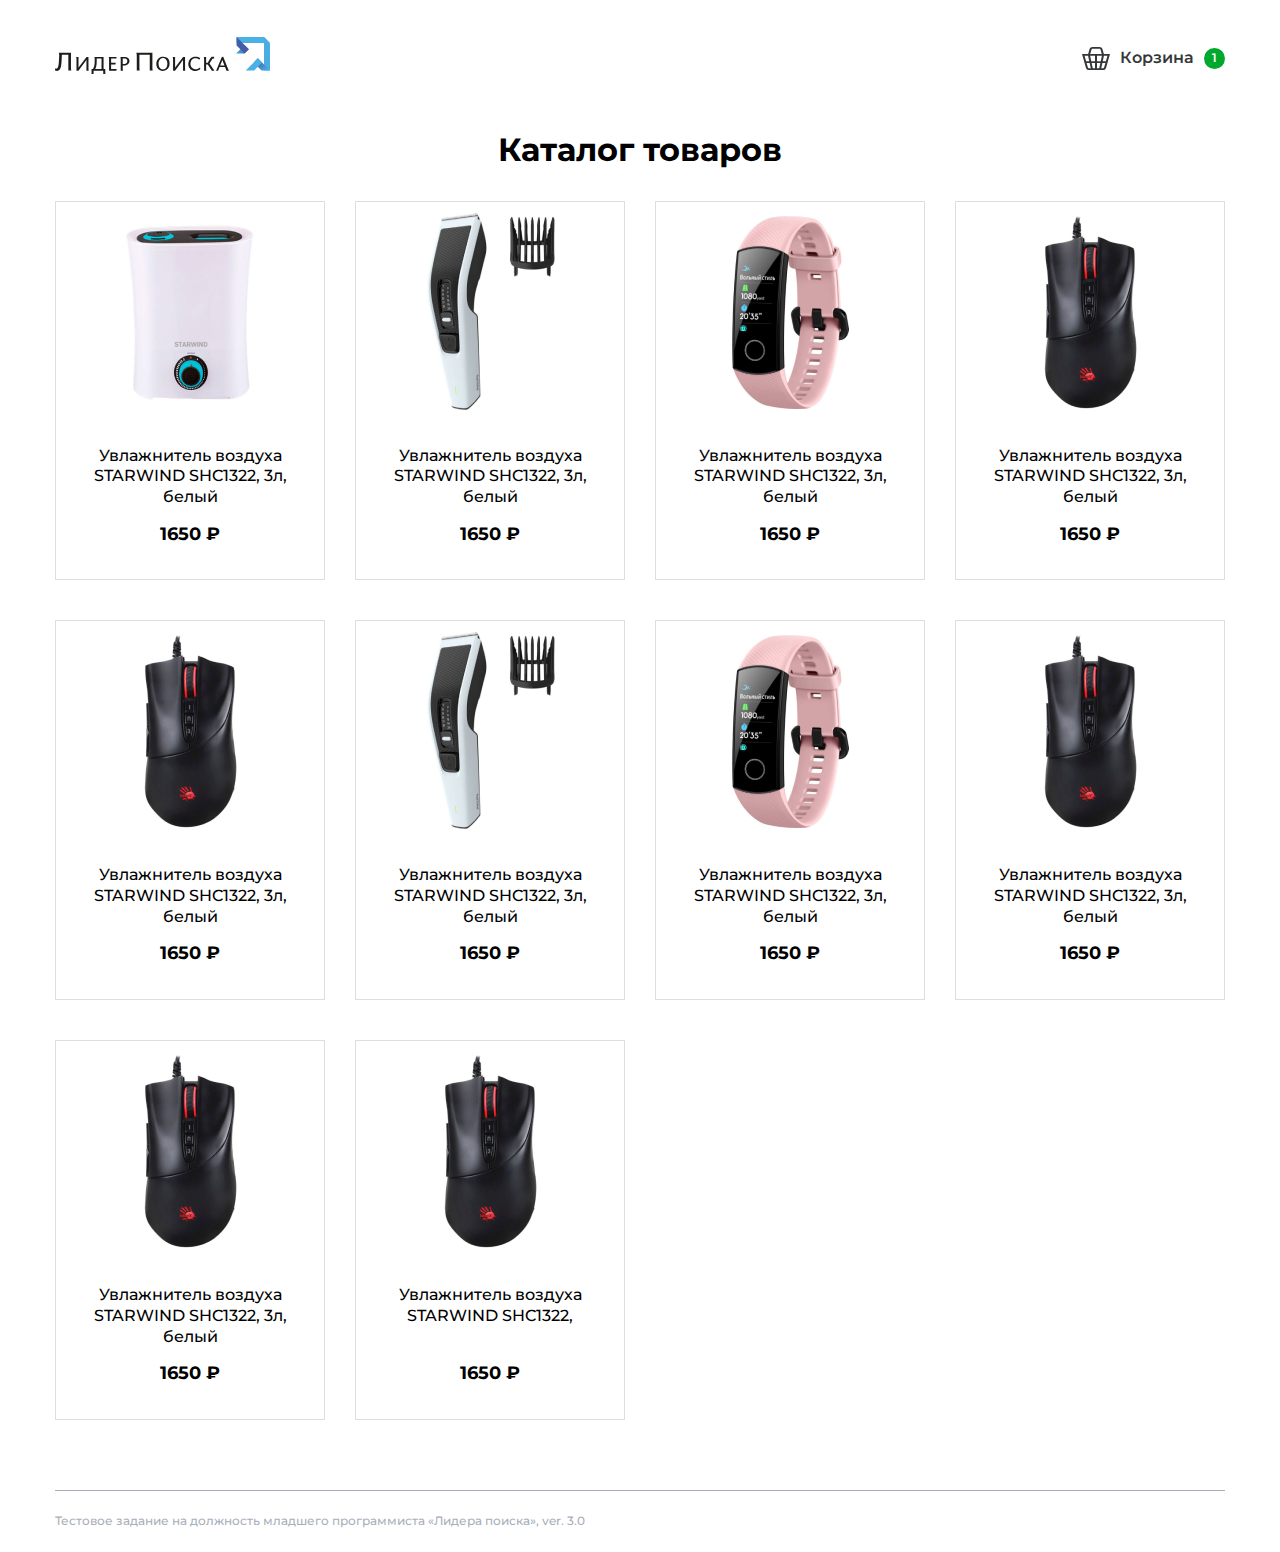
==== index.html @ b1111d34 "start" ====
<!DOCTYPE html>
<html lang="ru">
<head>
    <meta charset="UTF-8">
    <meta http-equiv="X-UA-Compatible" content="IE=edge">
    <meta name="viewport" content="width=device-width, initial-scale=1.0">
    <title>ЛидерПоиска</title>
    <link rel="icon" type="favicon.png" href="favicon.png" />
    <link rel="preconnect" href="https://fonts.googleapis.com">
    <link rel="preconnect" href="https://fonts.gstatic.com" crossorigin>
    <link href="https://fonts.googleapis.com/css2?family=Montserrat:ital,wght@0,100;0,200;0,300;0,400;0,500;0,600;0,700;0,800;0,900;1,100;1,200;1,300;1,400;1,500;1,600;1,700;1,800;1,900&display=swap" rel="stylesheet">
    <link rel="stylesheet" href="style/style.css">
    <link rel="stylesheet" href="style/mobile.css">
</head>
<body>
    <header>
        <div class="header container">
            <div class="logo">
                <a href="#" class="img">
                    <img src="image/logo.svg" alt="">
                </a>
            </div>
            <a href="cart" class="header-cart">
                <svg width="28" height="23" viewBox="0 0 28 23" fill="none" xmlns="http://www.w3.org/2000/svg">
                    <path d="M21.8699 7.07692L20.4234 2.00808C20.2588 1.43436 19.8798 0.925163 19.3465 0.561352C18.8132 0.197541 18.1562 -3.38738e-05 17.4798 4.3561e-09H10.5202C9.84385 -3.38738e-05 9.18684 0.197541 8.65353 0.561352C8.12022 0.925163 7.74118 1.43436 7.57659 2.00808L6.13006 7.07692H0L3.97543 20.9919C4.14002 21.5656 4.51906 22.0748 5.05237 22.4386C5.58568 22.8025 6.24269 23 6.91908 23H21.0809C21.7573 23 22.4143 22.8025 22.9476 22.4386C23.4809 22.0748 23.86 21.5656 24.0246 20.9919L28 7.07692H21.8699ZM12.9884 15.9231V21.2308H10.7934L9.65029 15.9231H12.9884ZM9.27601 14.1538L8.13295 8.84615H12.9884V14.1538H9.27601ZM15.0116 15.9231H18.3497L17.2066 21.2308H15.0116V15.9231ZM15.0116 14.1538V8.84615H19.8671L18.724 14.1538H15.0116ZM21.9205 8.84615H25.4104L23.8931 14.1538H20.7775L21.9205 8.84615ZM9.53902 2.44154C9.5944 2.24526 9.72499 2.0715 9.90904 1.94917C10.0931 1.82685 10.3195 1.76334 10.5506 1.76923H17.5101C17.7412 1.76334 17.9676 1.82685 18.1517 1.94917C18.3357 2.0715 18.4663 2.24526 18.5217 2.44154L19.7861 7.07692H8.21387L9.53902 2.44154ZM6.07948 8.84615L7.22254 14.1538H4.10694L2.5896 8.84615H6.07948ZM5.90751 20.5585L4.61272 15.9231H7.6474L8.78035 21.2308H6.91908C6.688 21.2367 6.46159 21.1732 6.27754 21.0508C6.09349 20.9285 5.9629 20.7547 5.90751 20.5585ZM22.0318 20.5585C21.9789 20.7459 21.8574 20.9131 21.6857 21.0345C21.514 21.1559 21.3016 21.2248 21.0809 21.2308H19.2702L20.4032 15.9231H23.4379L22.0318 20.5585Z" fill="#35383A"/>
                </svg>
                <div>Корзина</div>
                <span>1</span>
            </a>
        </div>
    </header>

    <main>
        <div class="product container">
            <h1>Каталог товаров</h1>
            <div class="info-block">
                <div class="block">
                    <div class="img">
                        <img src="image/product/image1.png" alt="">
                    </div>
                    <span class="desc">Увлажнитель воздуха STARWIND SHC1322, 3л, белый</span>
                    <div class="price">1650 ₽</div>
                    <div class="addBtn">Добавить в корзину</div>
                </div>
                <div class="block">
                    <div class="img">
                        <img src="image/product/image2.png" alt="">
                    </div>
                    <span class="desc">Увлажнитель воздуха STARWIND SHC1322, 3л, белый</span>
                    <div class="price">1650 ₽</div>
                    <div class="addBtn">Добавить в корзину</div>
                </div>
                <div class="block">
                    <div class="img">
                        <img src="image/product/image3.png" alt="">
                    </div>
                    <span class="desc">Увлажнитель воздуха STARWIND SHC1322, 3л, белый</span>
                    <div class="price">1650 ₽</div>
                    <div class="addBtn">Добавить в корзину</div>
                </div>
                <div class="block">
                    <div class="img">
                        <img src="image/product/image4.png" alt="">
                    </div>
                    <span class="desc">Увлажнитель воздуха STARWIND SHC1322, 3л, белый</span>
                    <div class="price">1650 ₽</div>
                    <div class="addBtn">Добавить в корзину</div>
                </div>
                <div class="block">
                    <div class="img">
                        <img src="image/product/image4.png" alt="">
                    </div>
                    <span class="desc">Увлажнитель воздуха STARWIND SHC1322, 3л, белый</span>
                    <div class="price">1650 ₽</div>
                    <div class="addBtn">Добавить в корзину</div>
                </div>
                <div class="block">
                    <div class="img">
                        <img src="image/product/image2.png" alt="">
                    </div>
                    <span class="desc">Увлажнитель воздуха STARWIND SHC1322, 3л, белый</span>
                    <div class="price">1650 ₽</div>
                    <div class="addBtn">Добавить в корзину</div>
                </div>
                <div class="block">
                    <div class="img">
                        <img src="image/product/image3.png" alt="">
                    </div>
                    <span class="desc">Увлажнитель воздуха STARWIND SHC1322, 3л, белый</span>
                    <div class="price">1650 ₽</div>
                    <div class="addBtn">Добавить в корзину</div>
                </div>
                <div class="block">
                    <div class="img">
                        <img src="image/product/image4.png" alt="">
                    </div>
                    <span class="desc">Увлажнитель воздуха STARWIND SHC1322, 3л, белый</span>
                    <div class="price">1650 ₽</div>
                    <div class="addBtn">Добавить в корзину</div>
                </div>
                <div class="block">
                    <div class="img">
                        <img src="image/product/image4.png" alt="">
                    </div>
                    <span class="desc">Увлажнитель воздуха STARWIND SHC1322, 3л, белый</span>
                    <div class="price">1650 ₽</div>
                    <div class="addBtn">Добавить в корзину</div>
                </div>
                <div class="block">
                    <div class="img">
                        <img src="image/product/image4.png" alt="">
                    </div>
                    <span class="desc">Увлажнитель воздуха STARWIND SHC1322,</span>
                    <div class="price">1650 ₽</div>
                    <div class="addBtn">Добавить в корзину</div>
                </div>
            </div>
        </div>
    </main>

    <footer>
        <div class="footer container">
            <span>Тестовое задание на должность младшего программиста «Лидера поиска», ver. 3.0</span>
        </div>
    </footer>
</body>
</html>
---- style/style.css ----
:root {
    --bg: #ffffff;
    --blue: #296DC1;
    --green: #00A82D;
    --black: #000000;
    --border: #DEDEDE;
    --border2: #A8AFBB;
    --white: #ffffff;
    --text: #35383A;
}

* {
    box-sizing: border-box;
}

html,
body {
    margin: 0;
    padding: 0;
}

body {
    background-color: var(--bg);
    font-family: 'Montserrat', sans-serif;
    font-weight: 500;
    font-size: 16px;
    line-height: 130%;
}

.container {
    width: 1170px;
    margin: 0 auto;
}

.flex {
    display: flex;
}
.aic {
    align-items: center;
}
.jcsb {
    justify-content: space-between;
}
.flex1 {
    flex: 1;
}

a {
    text-decoration: none;
    color: var(--black);
    display: block;
    transition: all .3s;
}
a:hover {
    color: var(--green);
}

h1 {
    margin: 0;
}

header {
    margin: 37px 0;
    color: var(--text);
}

header .header {
    display: flex;
    justify-content: space-between;
    align-items: center;
}

header .header .header-cart {
    font-weight: 600;
    display: flex;
    align-items: center;
    transition: all .3s;
    color: var(--text);
    cursor: pointer;
}

header .header .header-cart:hover {
    color: var(--green);
}

header .header .header-cart svg path {
    fill: var(--text);
    transition: all .3s;
}

header .header .header-cart:hover svg path {
    fill: var(--green);
}

header .header .header-cart svg {
    width: 28px;
    height: 23px;
    object-fit: contain;
    margin-right: 10px;
    transition: all .3s;
}

header .header .header-cart span {
    background-color: var(--green);
    border-radius: 50%;
    font-size: 12px;
    color: var(--white);
    margin-left: 10px;
    display: flex;
    justify-content: center;
    align-items: center;
    width: 21px;
    height: 21px;
    overflow: hidden;
}

main .product,
main .cart {
    margin-top: 60px;
}

.product h1,
.cart h1 {
    text-align: center;
}

.product .info-block {
    display: grid;
    grid-template-columns: repeat(4, 1fr);
    column-gap: 30px;
}

.product .info-block .block {
    margin-top: 40px;
    text-align: center;
    padding: 10px 35px 35px;
    border: 1px solid var(--border);
    position: relative;
    overflow: hidden;
    transition: all .3s;
}

.product .info-block .block:hover {
    padding: 10px 35px;
}

.product .info-block .block:hover .img {
    margin-bottom: 4px;
}

.product .info-block .block:hover .addBtn {
    display: block;
    opacity: 1;
}

.product .info-block .block:first-of-type,
.product .info-block .block:nth-child(5n) {
    margin-left: 0;
}

.product .info-block .block:nth-child(4n) {
    margin-right: 0;
}

.product .info-block .block .img {
    margin-bottom: 34px;
    width: 200px;
    height: 200px;
    transition: all .5s;
}

.product .info-block .block .img img {
    width: 100%;
    height: 100%;
    object-fit: contain;
}

.product .info-block .block .desc {
    display: block;
    margin-bottom: 15px;
    transition: all .5s;
    height: 63px;
    overflow: hidden;
}

.product .info-block .block .price {
    font-size: 18px;
    font-weight: 700;
}

.product .info-block .block .addBtn {
    background-color: var(--blue);
    color: var(--white);
    font-size: 12px;
    width: calc(100% - 70px);
    padding: 12px 5px;
    text-transform: uppercase;
    letter-spacing: 0.05em;
    font-weight: 600;
    margin-top: 15px;
    cursor: pointer;
    position: absolute;
    left: 50%;
    opacity: 0;
    transform: translateX(-50%);
    z-index: 1;
    transition: all .5s;
}

footer {
    margin-top: 70px;
    color: var(--border2);
    font-size: 12px;
}

footer .footer {
    padding: 20px 0;
    border-top: 1px solid var(--border2);
}

.cart .info-block {
    display: flex;
    flex-wrap: wrap;
}

.cart .info-block .block {
    display: flex;
    align-items: center;
    justify-content: space-between;
    width: 100%;
    margin-top: 40px;
    padding-bottom: 40px;
    border-bottom: 1px solid var(--border2);
}

.cart .info-block .block .img {
    width: 125px;
    height: 150px;
    margin-right: 64px;
}

.cart .info-block .block .img img {
    width: 100%;
    height: 100%;
    object-fit: contain;
}

.cart .panel {
    display: flex;
    align-items: center;
    border: 1px solid var(--border2);
}
.cart .panel .quantity {
    margin: 0 30px;
}
.cart .panel .navigation {
    position: relative;
    font-size: 40px;
    font-weight: 200;
    padding: 10px;
    width: 40px;
    height: 40px;
    cursor: pointer;
}
.cart .panel .navigation:hover {
    background-color: var(--blue);
}
.cart .panel .navigation::before {
    content: '';
    position: absolute;
    left: 50%;
    top: 50%;
    width: 18px;
    height: 18px;
    background-repeat: no-repeat;
    background-size: contain;
    transform: translate(-50%, 0);
}
.cart .panel .minus.navigation::before {
    background-image: url('../image/minus.svg');
}
.cart .panel .plus.navigation::before {
    background-image: url('../image/plus.svg');
    transform: translate(-50%, -50%);
}

.cart .panel .minus.navigation:hover::before {
    background-image: url('../image/minusW.svg');
}
.cart .panel .plus.navigation:hover::before {
    background-image: url('../image/plusW.svg');
}

.cart .panel .minus.navigation {
    border-right: 1px solid var(--border2);
}
.cart .panel .plus.navigation {
    border-left: 1px solid var(--border2);
}

.cart .info-block .block .desc {
    max-width: 274px;
}

.cart .info-block .block .price {
    font-weight: 700;
    font-size: 18px;
}

.cart .info-block .block .close {
    cursor: pointer;
    margin-right: 17px;
    padding: 10px 13px;
    box-sizing: content-box;
}

.cart .info-block .block .close svg {
    fill: var(--black);
    width: 21px;
    height: 21px;
    object-fit: cover;
    transform: translateY(3px);
}

.cart .info-block .block .close:hover {
    background-color: var(--blue);
}
.cart .info-block .block .close:hover svg {
    fill: var(--white);
}

.cart .sum {
    width: 100%;
    margin: 30px 47px 0 0;
    text-align: right;
}

.addProduct {
    background-color: var(--green)!important;
}
---- style/mobile.css ----
@media screen and (max-width: 1170px) {
    .container {
        width: 930px;
    }
    .product .info-block .block {
        padding: 10px 20px 35px;
    }
    .product .info-block .block:hover {
        padding-right: 20px;
        padding-left: 20px;
    }
    .product .info-block .block .img {
        width: 100%;
        height: 180px;
    }
    .product .info-block .block .addBtn {
        width: calc(100% - 40px);
        letter-spacing: normal;
    }
    .product .info-block .block .price {
        margin-bottom: 10px;
    }
}

@media screen and (max-width: 930px) {
    .container {
        width: 630px;
    }
    .product .info-block {
        grid-template-columns: repeat(3, 1fr);
        column-gap: 20px;
    }
    .product .info-block .block .img {
        height: 130px;
    }
    .product .info-block .block .desc {
        font-size: 14px;
    }
    .product .info-block .block .addBtn {
        width: 100%;
    }
    .product .info-block .block:hover {
        padding: 10px 20px 15px;
    }
    .product .info-block .block:hover .addBtn {
        bottom: 0;
    }
    .product .info-block .block .addBtn {
        bottom: -100px;
    }
}

@media screen and (max-width: 690px) {
    .container {
        width: 510px;
    }
    .product .info-block {
        grid-template-columns: repeat(1, 1fr);
        column-gap: 0;
    }
    .product.container {
        width: 450px;
    }
    .product .info-block .block {
        padding: 20px 25px;
    }
    .product .info-block .block .img {
        height: 400px;
        margin-bottom: 15px;
    }
    .product .info-block .block .desc {
        font-size: 16px;
        height: auto;
    }
    .product .info-block .block .price {
        margin-bottom: 20px;
    }
    .product .info-block .block .addBtn {
        position: initial;
        opacity: 1;
        transform: none;
        display: inline;
        padding: 13px 12px;
        margin-top: 15px;
        letter-spacing: 0.05em;
    }
}

@media screen and (max-width: 510px) {
    .container,
    .product.container {
        width: 90%;
    }
    header .header .header-cart div {
        display: none;
    }
    header .header .header-cart svg {
        margin-right: 8px;
    }
    header .header .header-cart span {
        margin-left: 0;
    }
    .product .info-block .block .img {
        height: auto;
    }
    .product h1, .cart h1 {
        font-size: 26px;
    }
    header {
        margin: 29px 0;
    }
}
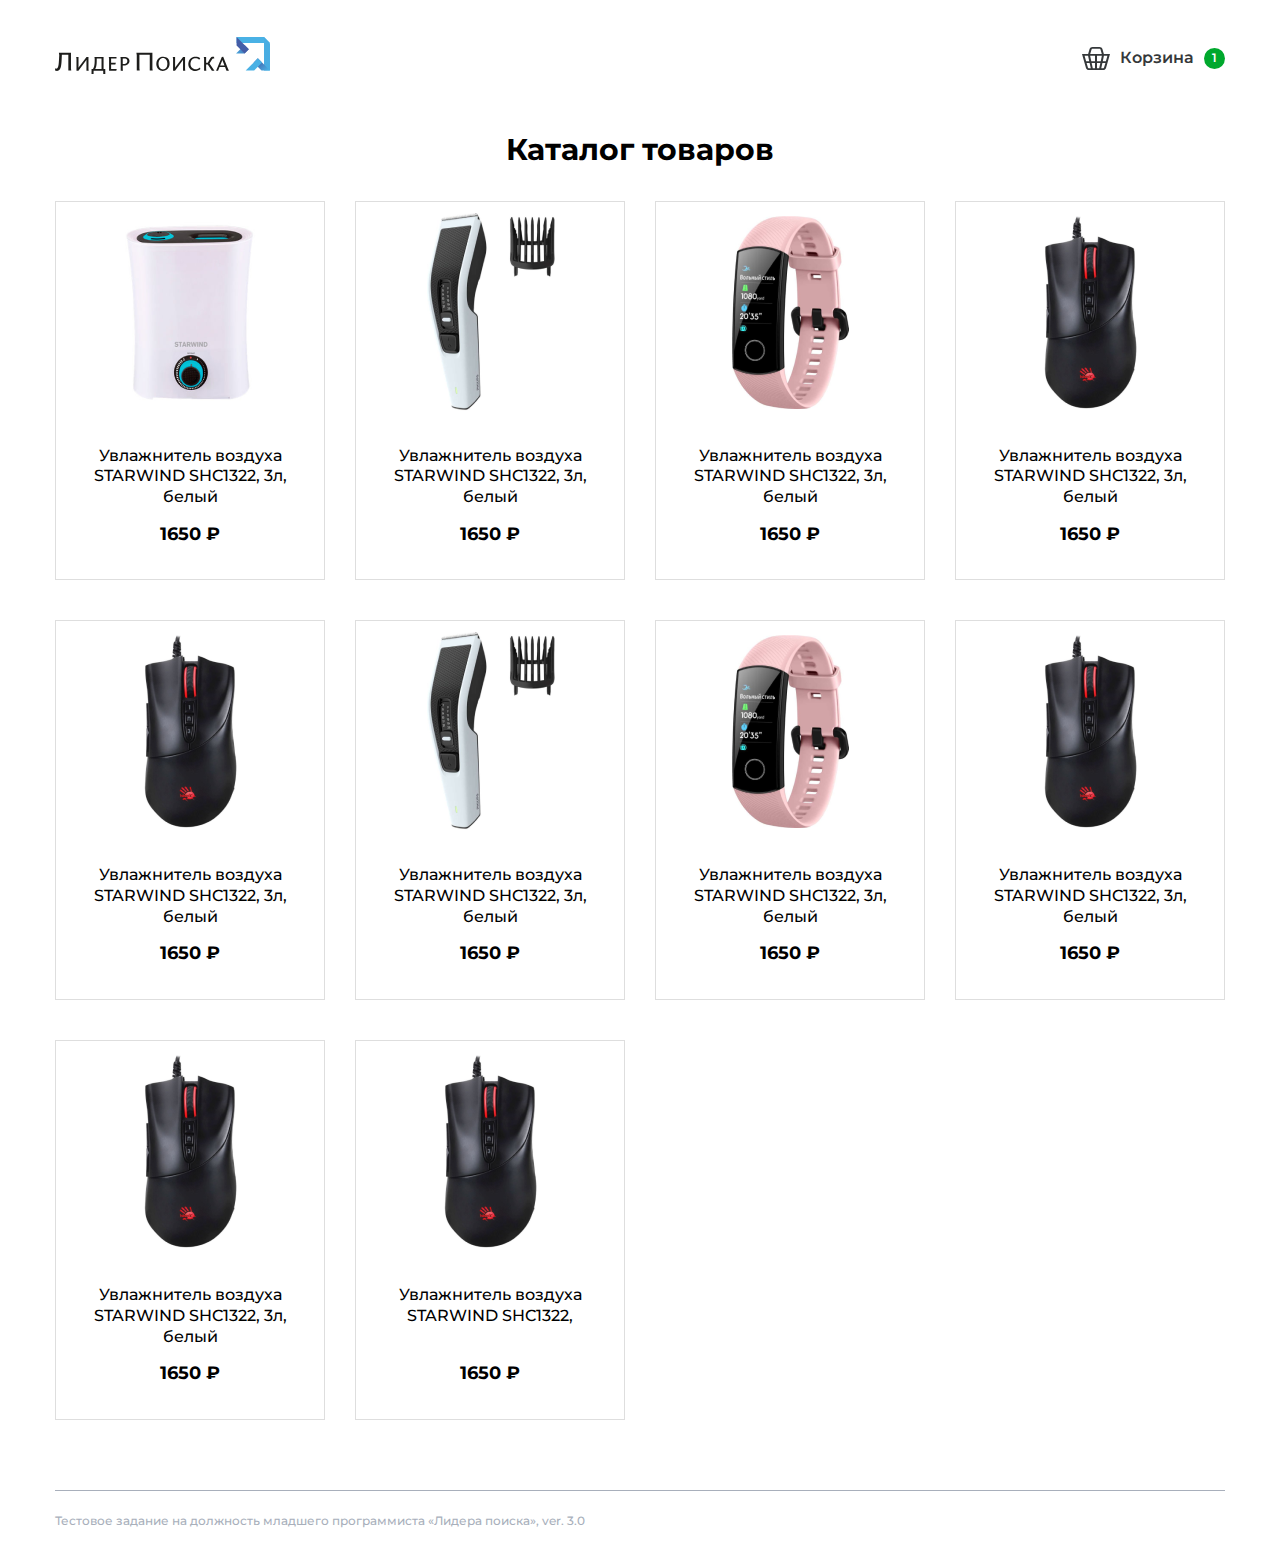
==== commit 4c03c4e9: "new" ====
--- a/index.html
+++ b/index.html
@@ -31,7 +31,7 @@
     </header>
 
     <main>
-        <div class="product container">
+        <section class="product container">
             <h1>Каталог товаров</h1>
             <div class="info-block">
                 <div class="block">
@@ -115,7 +115,7 @@
                     <div class="addBtn">Добавить в корзину</div>
                 </div>
             </div>
-        </div>
+        </section>
     </main>
 
     <footer>
@@ -123,5 +123,8 @@
             <span>Тестовое задание на должность младшего программиста «Лидера поиска», ver. 3.0</span>
         </div>
     </footer>
+
+<script src="https://code.jquery.com/jquery-3.6.0.min.js"></script>
+<script src="js/script.js"></script>
 </body>
 </html>--- a/style/style.css
+++ b/style/style.css
@@ -1,5 +1,6 @@
 :root {
     --bg: #ffffff;
+    --bg2: #F2F5F9;
     --blue: #296DC1;
     --green: #00A82D;
     --black: #000000;
@@ -7,6 +8,7 @@
     --border2: #A8AFBB;
     --white: #ffffff;
     --text: #35383A;
+    --focus: #4892EC;
 }
 
 * {
@@ -56,7 +58,12 @@
 }
 
 h1 {
+    font-size: 30px;
     margin: 0;
+}
+h2 {
+    margin: 0;
+    font-size: 26px;
 }
 
 header {
@@ -333,8 +340,56 @@
     width: 100%;
     margin: 30px 47px 0 0;
     text-align: right;
+    font-weight: 700;
+    font-size: 30px;
+    display: block;
 }
 
 .addProduct {
     background-color: var(--green)!important;
+}
+
+.form {
+    background-color: var(--bg2);
+    margin-top: 60px;
+}
+
+input {
+    border-radius: 0;
+    outline: none;
+    border: 1px solid transparent;
+    background-color: var(--white);
+}
+input:focus,
+input:focus-visible {
+    border: 1px solid var(--focus);
+    border-radius: 0;
+}
+
+.form form {
+    width: 430px;
+    margin: 0 auto;
+    padding: 70px 0;
+    display: flex;
+    flex-direction: column;
+}
+
+.form input {
+    margin-top: 30px;
+    padding: 20px 26px;
+    font-size: 16px;
+}
+
+.form input:last-of-type {
+    background-color: var(--blue);
+    color: var(--white);
+    cursor: pointer;
+    font-size: 12px;
+    font-weight: 600;
+    letter-spacing: 0.05em;
+    text-transform: uppercase;
+}
+
+.form form h2 {
+    text-align: center;
 }--- a/style/mobile.css
+++ b/style/mobile.css
@@ -19,6 +19,12 @@
     }
     .product .info-block .block .price {
         margin-bottom: 10px;
+    }
+    .cart .info-block .block .img {
+        margin-right: 50px;
+    }
+    .cart .info-block .block .imgDesc {
+        margin-right: 45px;
     }
 }
 
